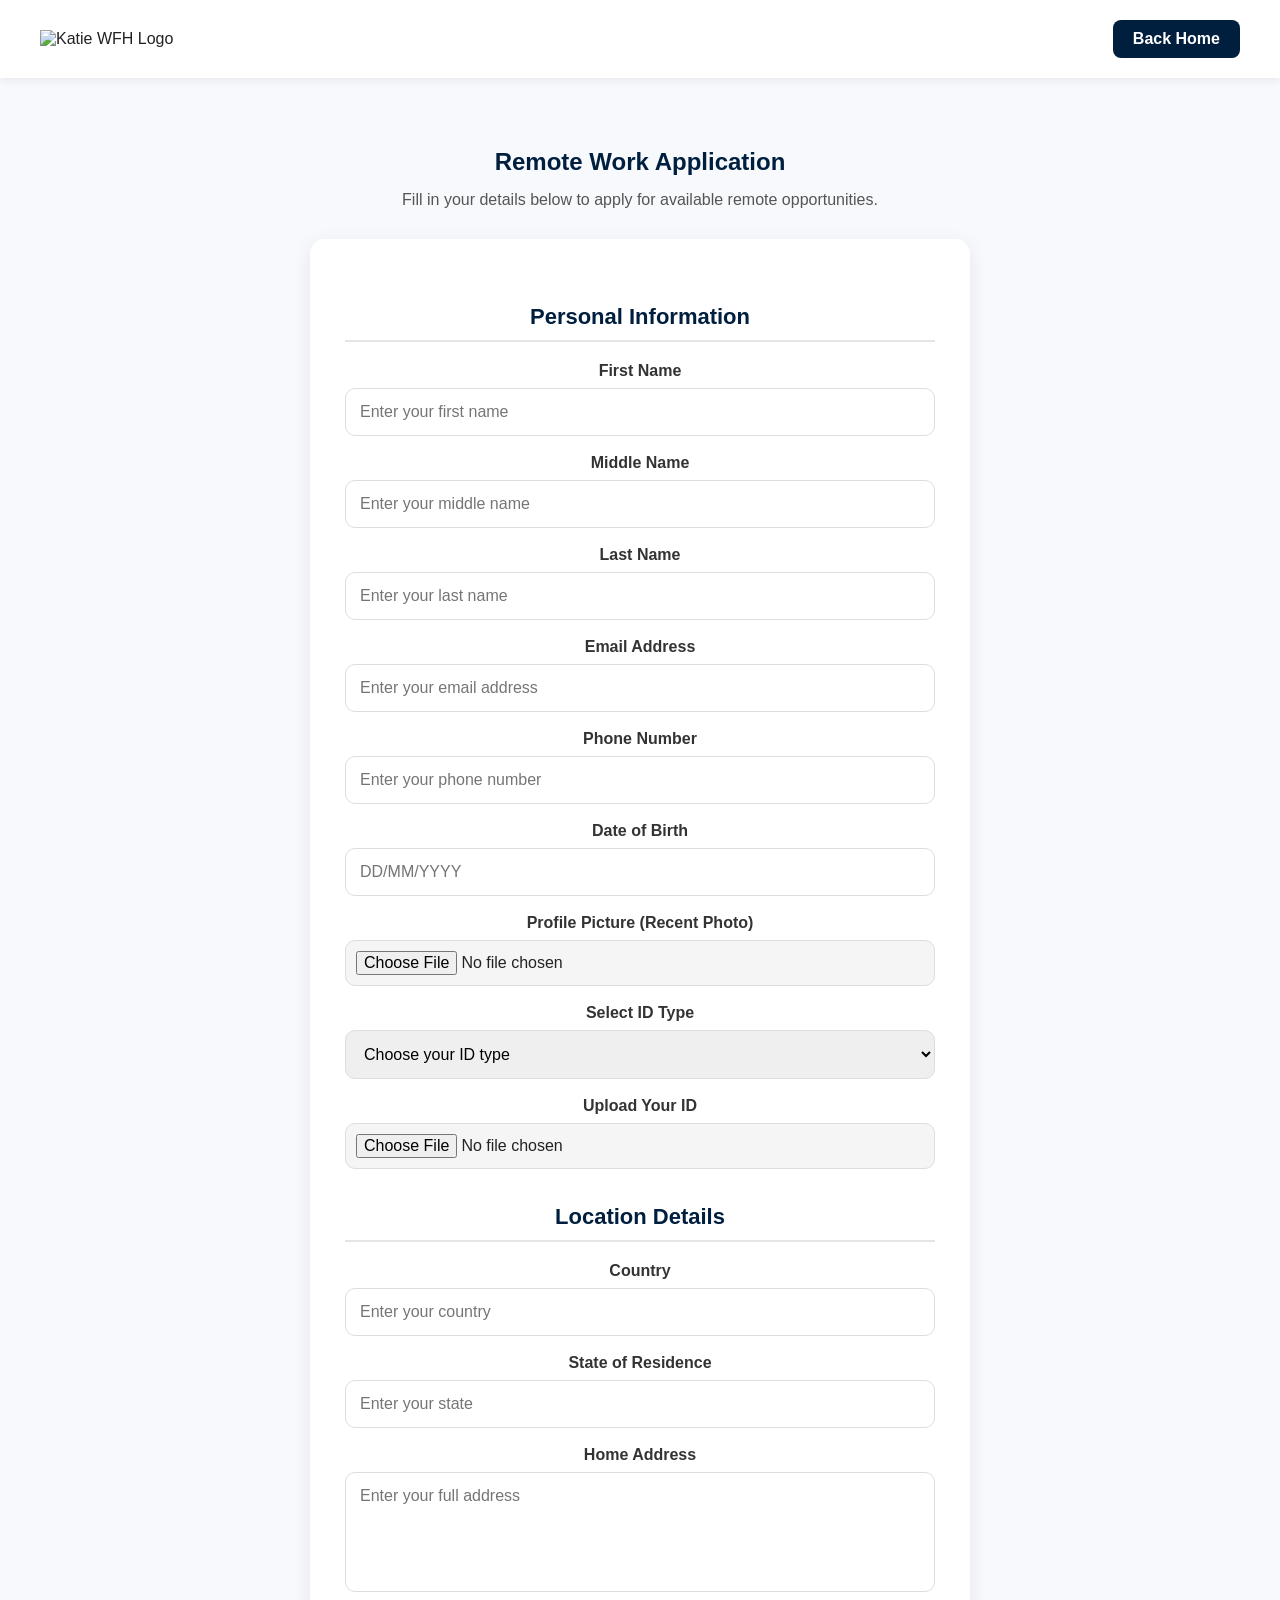
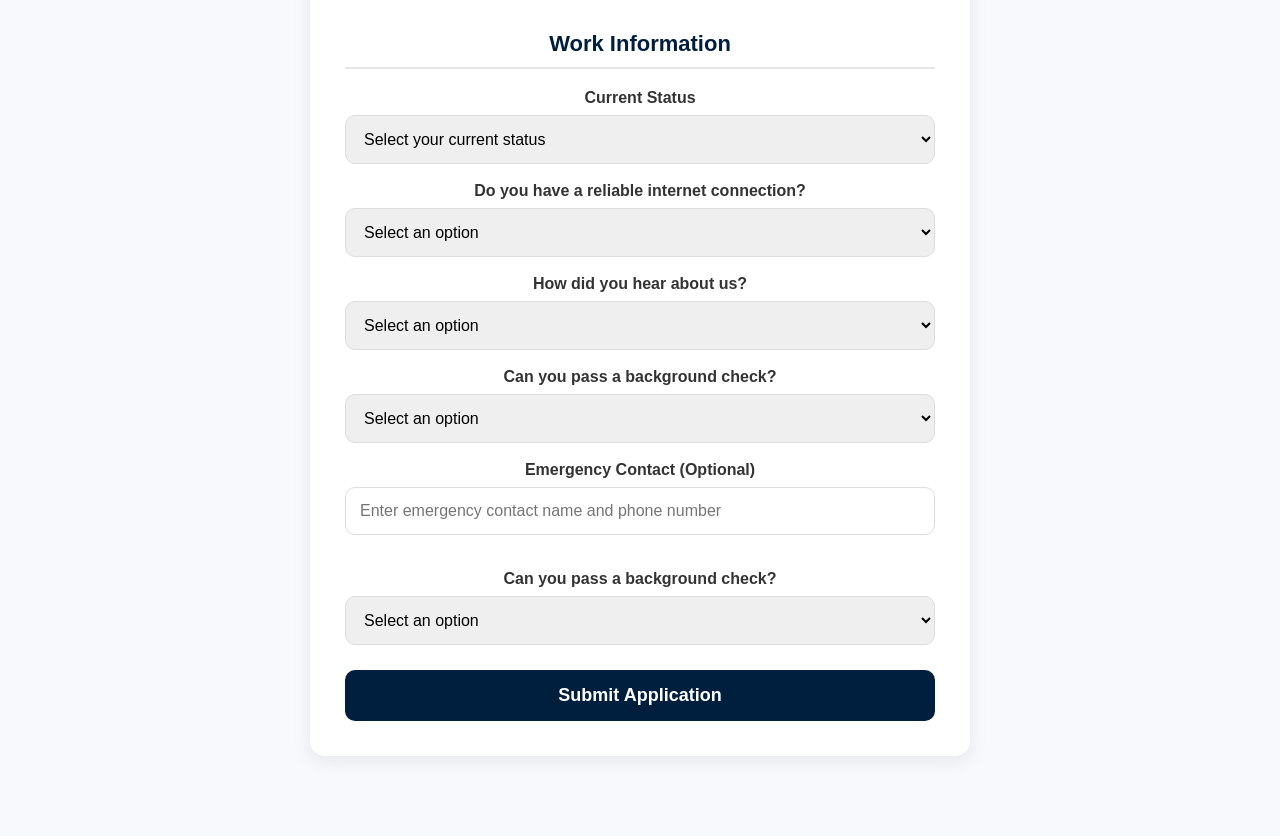
==== apply.html @ 4e178f85 "Add files via upload" ====
<!DOCTYPE html>
<html lang="en">

<head>
    <meta charset="UTF-8">
    <meta name="viewport" content="width=device-width, initial-scale=1.0">

    <title>Katie WFH - Application Form</title>

    <link rel="stylesheet" href="style.css">

    <link rel="stylesheet" href="https://cdnjs.cloudflare.com/ajax/libs/font-awesome/6.5.2/css/all.min.css">

</head>


<body>

    <header>

        <div class="logo">
            <img src="images/logo.png" alt="Katie WFH Logo">
        </div>

        <a href="index.html" class="back-home">
            Back Home
        </a>

    </header>


    <section class="application-section">

        <h1>Remote Work Application</h1>

        <p>
            Fill in your details below to apply for available remote opportunities.
        </p>




            <form action="https://formspree.io/f/mqeroqjp" method="POST">

<div class="form-group">

<h2>Personal Information</h2>

<label>First Name</label>
            <input type="text" placeholder="Enter your first name">


            <label>Middle Name</label>
            <input type="text" placeholder="Enter your middle name">


            <label>Last Name</label>
            <input type="text" placeholder="Enter your last name">
<label>Email Address</label>
<input type="email" placeholder="Enter your email address">


<label>Phone Number</label>
<input type="tel" placeholder="Enter your phone number">

            <label>Date of Birth</label>
            <input
  type="text"
  id="dob"
  name="dob"
  placeholder="DD/MM/YYYY"
  maxlength="10"
  required
>
<label>Profile Picture (Recent Photo)</label>
<input type="file" accept="image/*" capture="user">

            <label>Select ID Type</label>

<select>
    <option value="">Choose your ID type</option>
    <option value="national-id">National ID</option>
    <option value="drivers-license">Driver's License</option>
    <option value="passport">International Passport</option>
    <option value="other">Other Government ID</option>
</select>

<label>Upload Your ID</label>
<input type="file" accept="image/*,.pdf">
            </div>


<div class="form-group">

<h2>Location Details</h2>
            <label>Country</label>
<input type="text" placeholder="Enter your country">


<label>State of Residence</label>
<input type="text" placeholder="Enter your state">


<label>Home Address</label>
<textarea placeholder="Enter your full address"></textarea>
</div>


<div class="form-group">

<h2>Work Information</h2>

<label>Current Status</label>

<select>
    <option value="">Select your current status</option>
    <option value="employed">Employed</option>
    <option value="student">Student</option>
    <option value="unemployed">Unemployed</option>
    <option value="self-employed">Self-Employed</option>
    <option value="freelancer">Freelancer</option>
    <option value="other">Other</option>
</select>
<label>Do you have a reliable internet connection?</label>

<select>
    <option value="">Select an option</option>
    <option value="yes">Yes</option>
    <option value="no">No</option>
</select>

<label>How did you hear about us?</label>

<select>
    <option value="">Select an option</option>
    <option value="facebook">Facebook</option>
    <option value="instagram">Instagram</option>
    <option value="tiktok">TikTok</option>
    <option value="whatsapp">WhatsApp</option>
    <option value="google">Google Search</option>
    <option value="friend">Friend or Family</option>
    <option value="other">Other</option>
</select>
<label>Can you pass a background check?</label>

<select>
    <option value="">Select an option</option>
    <option value="yes">Yes</option>
    <option value="no">No</option>
</select>


<label>Emergency Contact (Optional)</label>
<input type="text" placeholder="Enter emergency contact name and phone number">

</div>
<label>Can you pass a background check?</label>

<select>
    <option value="">Select an option</option>
    <option value="yes">Yes</option>
    <option value="no">No</option>
</select>





<button type="submit">
    Submit Application
</button>

        </form>

    </section>
<script src="script.js"></script>
</body>

</body>

</html>
---- style.css ----
* {
    margin: 0;
    padding: 0;
    box-sizing: border-box;
    font-family: Arial, sans-serif;
}

body {
    background: #f8f9fc;
    color: #222;
}

header {
    display: flex;
    justify-content: space-between;
    align-items: center;
    padding: 20px 8%;
    background: white;
    box-shadow: 0 2px 10px rgba(0,0,0,0.08);
    position: sticky;
    top: 0;
    z-index: 10;
}

.logo img {
    width: 120px;
}

nav a {
    text-decoration: none;
    margin-left: 20px;
    color: #333;
    font-weight: 600;
}

nav a:hover {
    color: #007bff;
}


/* Hero */

.hero {
    min-height: 85vh;
    display: flex;
    align-items: center;
    padding: 0 8%;
    background: linear-gradient(135deg, #001f3f, #007bff);
    color: white;
}

.hero-text {
    max-width: 600px;
}

.hero h1 {
    font-size: 45px;
    margin-bottom: 20px;
}

.hero p {
    font-size: 18px;
    line-height: 1.6;
    margin-bottom: 30px;
}

.btn {
    display: inline-block;
    background: #ffd700;
    color: #111;
    padding: 15px 35px;
    border-radius: 30px;
    text-decoration: none;
    font-weight: bold;
}


/* Sections */

section {
    padding: 70px 8%;
    text-align: center;
}

section h2 {
    font-size: 32px;
    margin-bottom: 20px;
}


/* Cards */

.cards {
    display: flex;
    gap: 25px;
    justify-content: center;
    margin-top: 40px;
}

.card {
    background: white;
    padding: 30px;
    border-radius: 15px;
    width: 300px;
    box-shadow: 0 5px 20px rgba(0,0,0,0.08);
}


/* WhatsApp */

.whatsapp {
    display: inline-block;
    margin-top: 20px;
    background: #25D366;
    color: white;
    padding: 14px 30px;
    border-radius: 30px;
    text-decoration: none;
    font-weight: bold;
}


/* Mobile */

@media(max-width:768px){

    header {
        flex-direction: column;
    }

    nav {
        margin-top: 15px;
    }

    .hero h1 {
        font-size: 32px;
    }

    .cards {
        flex-direction: column;
        align-items: center;
    }

}/* How It Works */

.steps {
    display: flex;
    justify-content: center;
    gap: 25px;
    margin-top: 40px;
}

.step-card {
    background: white;
    width: 300px;
    padding: 35px 25px;
    border-radius: 18px;
    box-shadow: 0 5px 20px rgba(0,0,0,0.08);
}

.step-number {
    width: 50px;
    height: 50px;
    margin: auto;
    background: #007bff;
    color: white;
    border-radius: 50%;
    display: flex;
    align-items: center;
    justify-content: center;
    font-size: 22px;
    font-weight: bold;
}

.step-card h3 {
    margin: 20px 0 10px;
}


@media(max-width:768px){

    .steps {
        flex-direction: column;
        align-items: center;
    }

}/* Hamburger Menu */

.menu-icon {
    display: none;
    font-size: 32px;
    font-weight: bold;
    cursor: pointer;
}


.nav-btn {
    background: #007bff;
    color: white !important;
    padding: 10px 20px;
    border-radius: 25px;
}


@media(max-width:768px){

    header {
        flex-direction: row;
        justify-content: space-between;
        align-items: center;
    }

    .menu-icon {
        display: block;
        margin-left: auto;
    }

}


    nav {
        display: none;
        flex-direction: column;
        background: white;
        position: absolute;
        top: 80px;
        right: 0;
        width: 220px;
        padding: 20px;
        box-shadow: 0 5px 20px rgba(0,0,0,0.1);
    }


    nav a {
        margin: 15px 0;
    }


    nav.active {
        display: flex;
    }

}/* Floating WhatsApp Button */

.floating-whatsapp {
    position: fixed;
    bottom: 25px;
    right: 25px;
    width: 60px;
    height: 60px;
    background: #25D366;
    color: white;
    border-radius: 50%;
    display: flex;
    align-items: center;
    justify-content: center;
    font-size: 30px;
    text-decoration: none;
    box-shadow: 0 5px 15px rgba(0,0,0,0.2);
    z-index: 100;
}


.floating-whatsapp:hover {
    transform: scale(1.1);
}.floating-whatsapp {
    position: fixed;
    bottom: 25px;
    right: 25px;
    width: 60px;
    height: 60px;
    background: green;
    color: white;
    border-radius: 50%;
    display: flex;
    align-items: center;
    justify-content: center;
    font-size: 18px;
    text-decoration: none;
    z-index: 999;
}/* WhatsApp Icon */

.floating-whatsapp i {
    font-size: 35px;
}
/* FAQ Section */

.faq-container {
    max-width: 800px;
    margin: 40px auto 0;
}


.faq-item {
    background: white;
    padding: 25px;
    margin-bottom: 20px;
    border-radius: 15px;
    box-shadow: 0 5px 20px rgba(0,0,0,0.08);
    text-align: left;
}


.faq-item h3 {
    margin-bottom: 10px;
    color: #001f3f;
}


.faq-item p {
    line-height: 1.6;
    color: #555;
}/* Footer */

footer {
    background: #001f3f;
    color: white;
    padding: 50px 20px 20px;
    text-align: center;
    margin-top: 50px;
}


.footer-content {
    max-width: 700px;
    margin: auto;
}


.footer-content h2 {
    font-size: 28px;
    margin-bottom: 15px;
}


.footer-content p {
    line-height: 1.7;
    margin: 10px 0;
}


.copyright {
    margin-top: 30px;
    padding-top: 20px;
    border-top: 1px solid rgba(255,255,255,0.2);
}/* Application Page */

.application-section {
    max-width: 700px;
    margin: 50px auto;
    padding: 30px 20px;
}


.application-section h1 {
    text-align: center;
    color: #001f3f;
    margin-bottom: 15px;
}


.application-section p {
    text-align: center;
    margin-bottom: 30px;
    color: #555;
}


form {
    background: white;
    padding: 35px;
    border-radius: 15px;
    box-shadow: 0 5px 20px rgba(0,0,0,0.08);
}/* Form Inputs */

form label {
    display: block;
    margin-top: 18px;
    margin-bottom: 8px;
    font-weight: bold;
    color: #333;
}


form input,
form textarea,
form select {
    width: 100%;
    padding: 14px;
    border: 1px solid #ddd;
    border-radius: 10px;
    font-size: 16px;
    outline: none;
}


form textarea {
    height: 120px;
    resize: none;
}


form input:focus,
form textarea:focus,
form select:focus {
    border-color: #001f3f;
}/* Picture Upload Field */

form input[type="file"] {
    padding: 10px;
    background: #f5f5f5;
    border-radius: 10px;
    cursor: pointer;
}/* Submit Button */

form button {
    width: 100%;
    padding: 15px;
    margin-top: 25px;
    background: #001f3f;
    color: white;
    border: none;
    border-radius: 10px;
    font-size: 18px;
    font-weight: bold;
    cursor: pointer;
}


form button:hover {
    background: #003366;
}/* Application Header */

header {
    display: flex;
    justify-content: space-between;
    align-items: center;
    padding: 20px 40px;
}


.logo img {
    width: 120px;
}


.back-home {
    text-decoration: none;
    background: #001f3f;
    color: white;
    padding: 10px 20px;
    border-radius: 8px;
    font-weight: bold;
}


.back-home:hover {
    background: #003366;
}/* Premium Application Background */

.application-section {
    background: #f7f9fc;
    border-radius: 20px;
    margin-top: 40px;
}/* Premium Input Animation */

form input,
form textarea,
form select {
    transition: 0.3s ease;
}


form input:focus,
form textarea:focus,
form select:focus {
    transform: translateY(-2px);
    box-shadow: 0 5px 15px rgba(0,0,0,0.08);
}/* Premium Button Animation */

form button {
    transition: 0.3s ease;
}


form button:hover {
    transform: translateY(-3px);
    box-shadow: 0 8px 20px rgba(0,0,0,0.15);
}


form button:active {
    transform: translateY(0);
}/* Form Section Headings */

.form-group h2 {
    font-size: 22px;
    color: #001f3f;
    margin-top: 30px;
    margin-bottom: 15px;
    border-bottom: 2px solid #eee;
    padding-bottom: 10px;
}/* Premium Form Sections */

.form-group {
    margin-bottom: 35px;
}


.form-group h2 {
    font-size: 22px;
    color: #001f3f;
    margin-bottom: 20px;
    padding-bottom: 10px;
    border-bottom: 2px solid #e5e5e5;
}/* Premium Benefits Section */

#benefits {
    padding: 60px 20px;
    background: #f7f9fc;
}


.benefits-container {
    display: grid;
    grid-template-columns: repeat(3, 1fr);
    gap: 25px;
    margin-top: 30px;
}


.benefit-card {
    background: white;
    padding: 30px 20px;
    border-radius: 18px;
    text-align: center;
    box-shadow: 0 8px 25px rgba(0,0,0,0.08);
    transition: 0.3s ease;
}


.benefit-card:hover {
    transform: translateY(-8px);
}


.benefit-card h3 {
    font-size: 20px;
    margin-bottom: 15px;
    color: #001f3f;
}


.benefit-card p {
    font-size: 15px;
    line-height: 1.6;
    color: #555;
}/* Fix Benefits Card Alignment */

.benefits-container {
    align-items: stretch;
}

.benefit-card {
    display: flex;
    flex-direction: column;
    justify-content: center;
    min-height: 220px;
}/* Benefits Layout Fix */

.benefits-container {
    display: grid;
    grid-template-columns: repeat(3, 1fr);
    gap: 25px;
    align-items: start;
}

.benefit-card {
    width: 100%;
    box-sizing: border-box;
}/* Benefits Final Alignment Fix */

.benefits-container {
    display: grid;
    grid-template-columns: repeat(3, minmax(0, 1fr));
    gap: 25px;
}

.benefit-card {
    display: flex;
    flex-direction: column;
    height: 100%;
    min-height: 230px;
}

.benefit-card h3 {
    min-height: 50px;
}/* Benefits Vertical Layout */
.benefits-container {
    display: flex;
    flex-direction: column;
    gap: 25px;
}
.benefit-card {
    width: 100%;
}.section-title {
    text-align: center;
    font-size: 32px;
    color: #001f3f;
    margin-bottom: 10px;
}

.section-subtitle {
    text-align: center;
    color: #666;
    margin-bottom: 30px;
}/* Reset Benefits and Why Choose Us Spacing */

#benefits {
    padding-top: 0;
    padding-bottom: 40px;
    margin-bottom: 0;
}

#benefits + section {
    margin-top: 0;
}/* Make Benefits Cards More Compact */

.benefit-card {
    min-height: auto;
    padding: 20px 15px;
}

.benefit-card h3 {
    margin-bottom: 8px;
    font-size: 18px;
}

.benefit-card p {
    margin: 0;
    font-size: 14px;
}

#benefits {
    padding-bottom: 50px;
}/* Space Between Benefits and Why Choose Us */

#benefits {
    margin-bottom: 40px;
}/* Why Choose Us Spacing */

#why {
    padding-top: 30px;
}/* Premium Benefits Card Upgrade */

.benefit-card {
    padding: 30px 20px;
    border-radius: 20px;
}

.benefit-card h3 {
    font-size: 21px;
    font-weight: 700;
    margin-bottom: 12px;
}

.benefit-card p {
    font-size: 16px;
    line-height: 1.7;
}
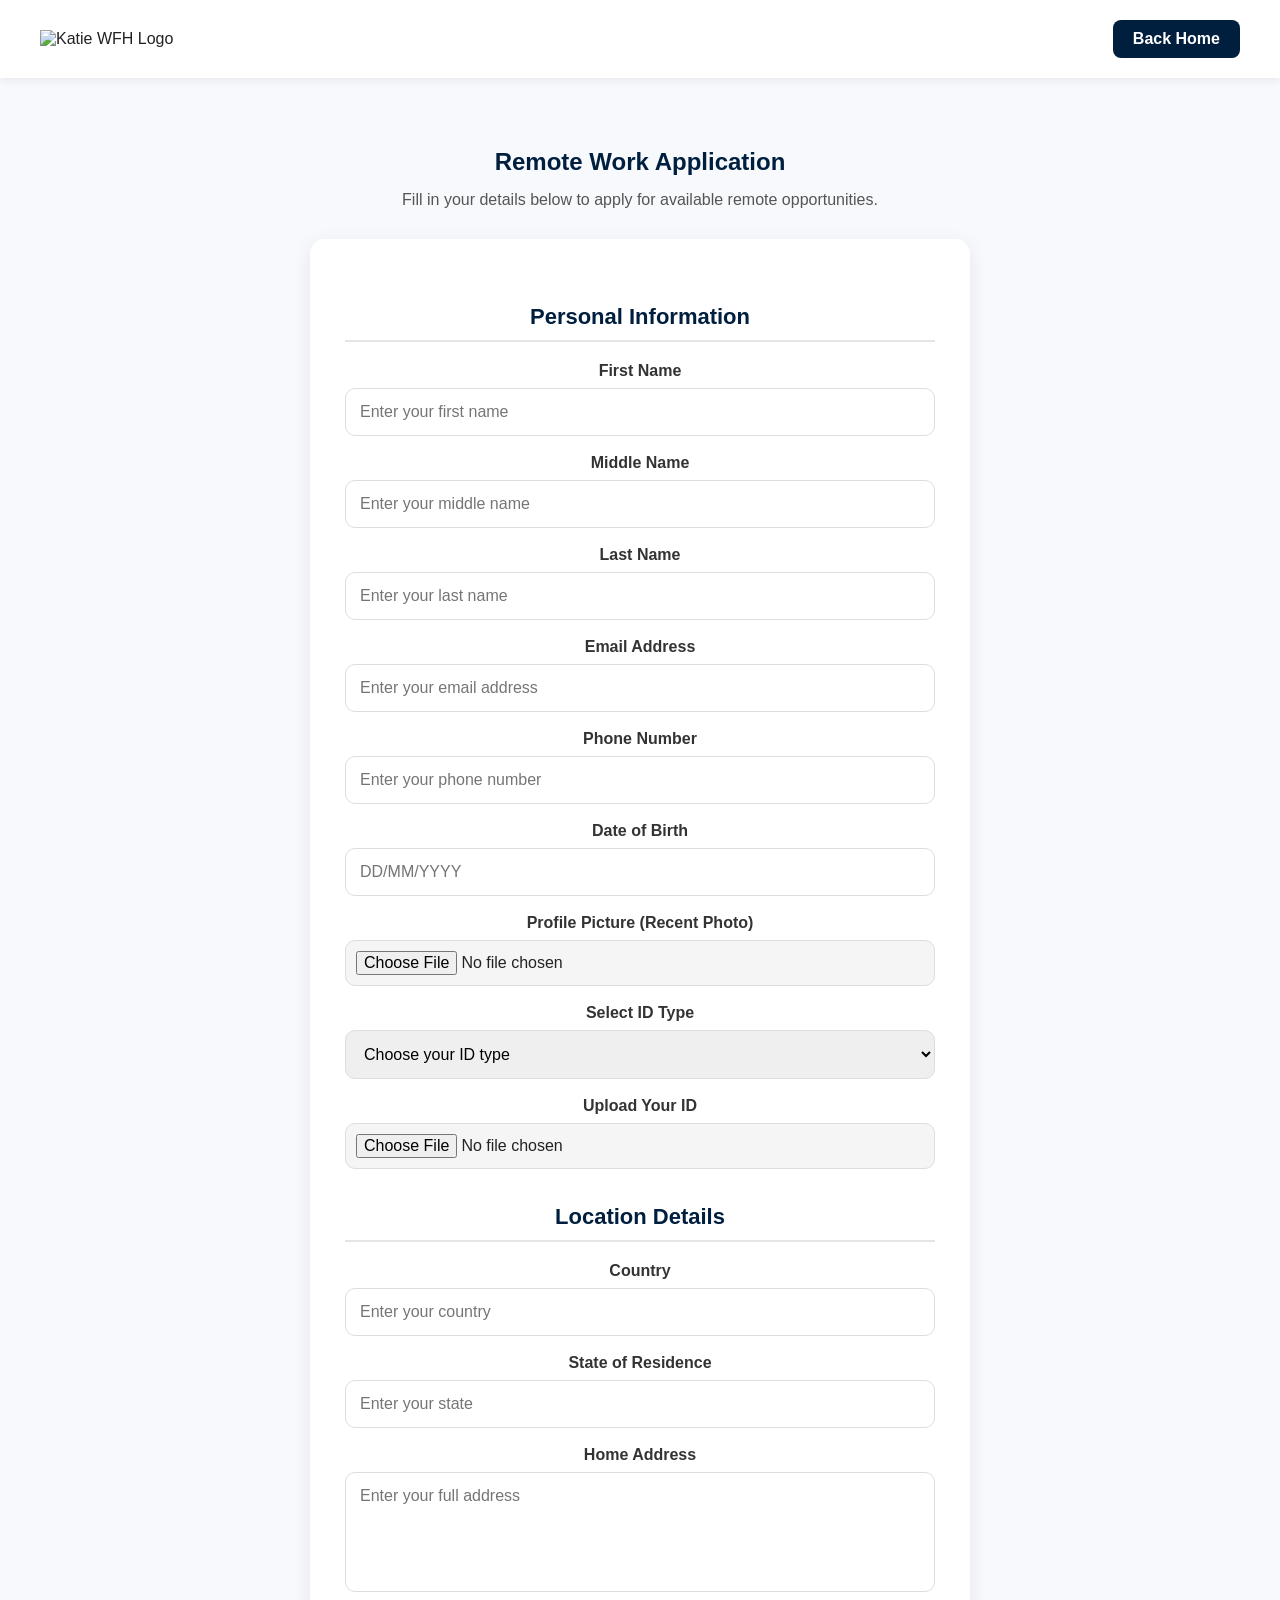
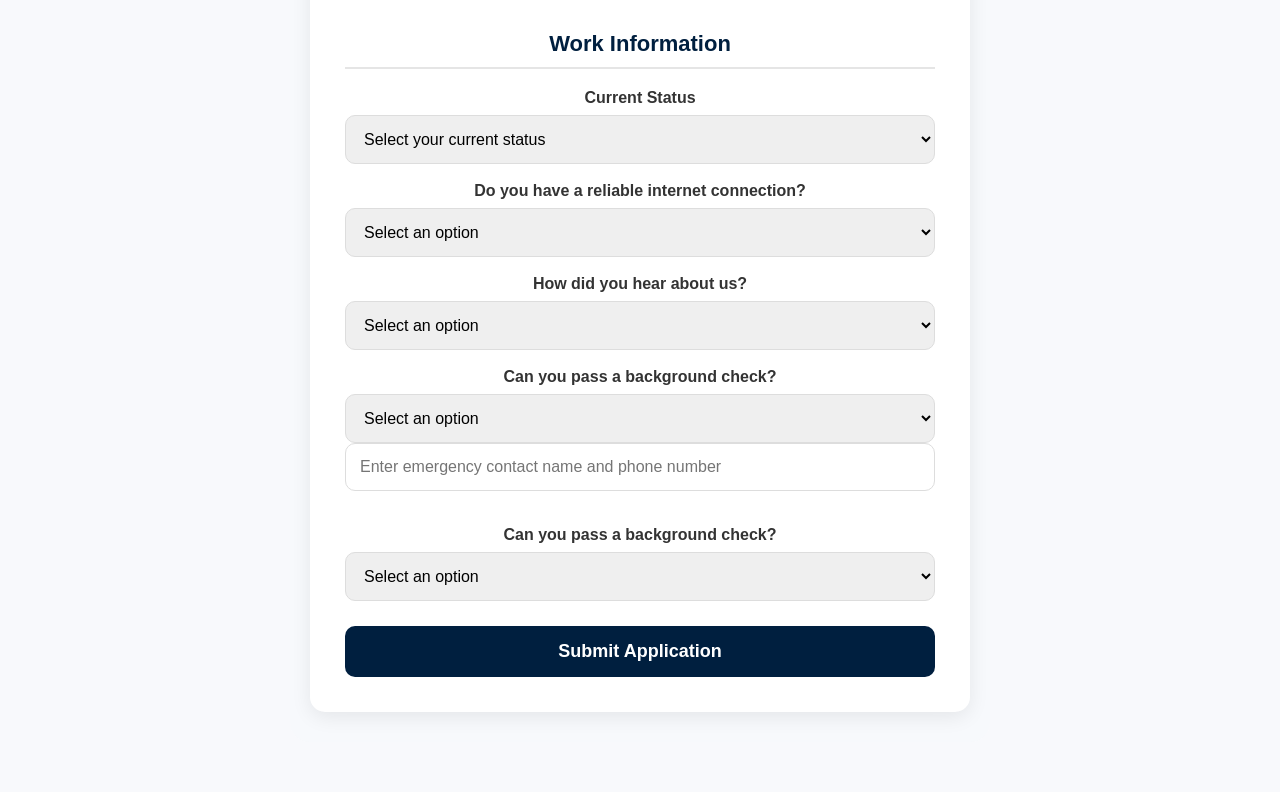
==== commit d2c8082a: "Add files via upload" ====
--- a/apply.html
+++ b/apply.html
@@ -47,21 +47,21 @@
 <h2>Personal Information</h2>
 
 <label>First Name</label>
-            <input type="text" placeholder="Enter your first name">
+<input type="text" name="first_name" placeholder="Enter your first name">
 
 
             <label>Middle Name</label>
-            <input type="text" placeholder="Enter your middle name">
+            <input type="text" name="middle_name" placeholder="Enter your middle name">
 
 
             <label>Last Name</label>
-            <input type="text" placeholder="Enter your last name">
+            <input type="text" name="last_name" placeholder="Enter your last name">
 <label>Email Address</label>
-<input type="email" placeholder="Enter your email address">
+<input type="email" name="email" placeholder="Enter your email address">
 
 
 <label>Phone Number</label>
-<input type="tel" placeholder="Enter your phone number">
+<input type="tel" name="phone" placeholder="Enter your phone number">
 
             <label>Date of Birth</label>
             <input
@@ -94,15 +94,15 @@
 
 <h2>Location Details</h2>
             <label>Country</label>
-<input type="text" placeholder="Enter your country">
+<input type="text" name="country" placeholder="Enter your country">
 
 
 <label>State of Residence</label>
-<input type="text" placeholder="Enter your state">
+<input type="text" name="state" placeholder="Enter your state">
 
 
 <label>Home Address</label>
-<textarea placeholder="Enter your full address"></textarea>
+<textarea name="home_address" placeholder="Enter your full address"></textarea>
 </div>
 
 
@@ -112,7 +112,7 @@
 
 <label>Current Status</label>
 
-<select>
+<select name="current_status">
     <option value="">Select your current status</option>
     <option value="employed">Employed</option>
     <option value="student">Student</option>
@@ -123,7 +123,7 @@
 </select>
 <label>Do you have a reliable internet connection?</label>
 
-<select>
+<select name="internet_connection">
     <option value="">Select an option</option>
     <option value="yes">Yes</option>
     <option value="no">No</option>
@@ -131,7 +131,7 @@
 
 <label>How did you hear about us?</label>
 
-<select>
+<select name="hear_about_us">
     <option value="">Select an option</option>
     <option value="facebook">Facebook</option>
     <option value="instagram">Instagram</option>
@@ -143,15 +143,14 @@
 </select>
 <label>Can you pass a background check?</label>
 
-<select>
+<select name="background_check">
     <option value="">Select an option</option>
     <option value="yes">Yes</option>
     <option value="no">No</option>
 </select>
 
 
-<label>Emergency Contact (Optional)</label>
-<input type="text" placeholder="Enter emergency contact name and phone number">
+<input type="text" name="emergency_contact" placeholder="Enter emergency contact name and phone number">
 
 </div>
 <label>Can you pass a background check?</label>
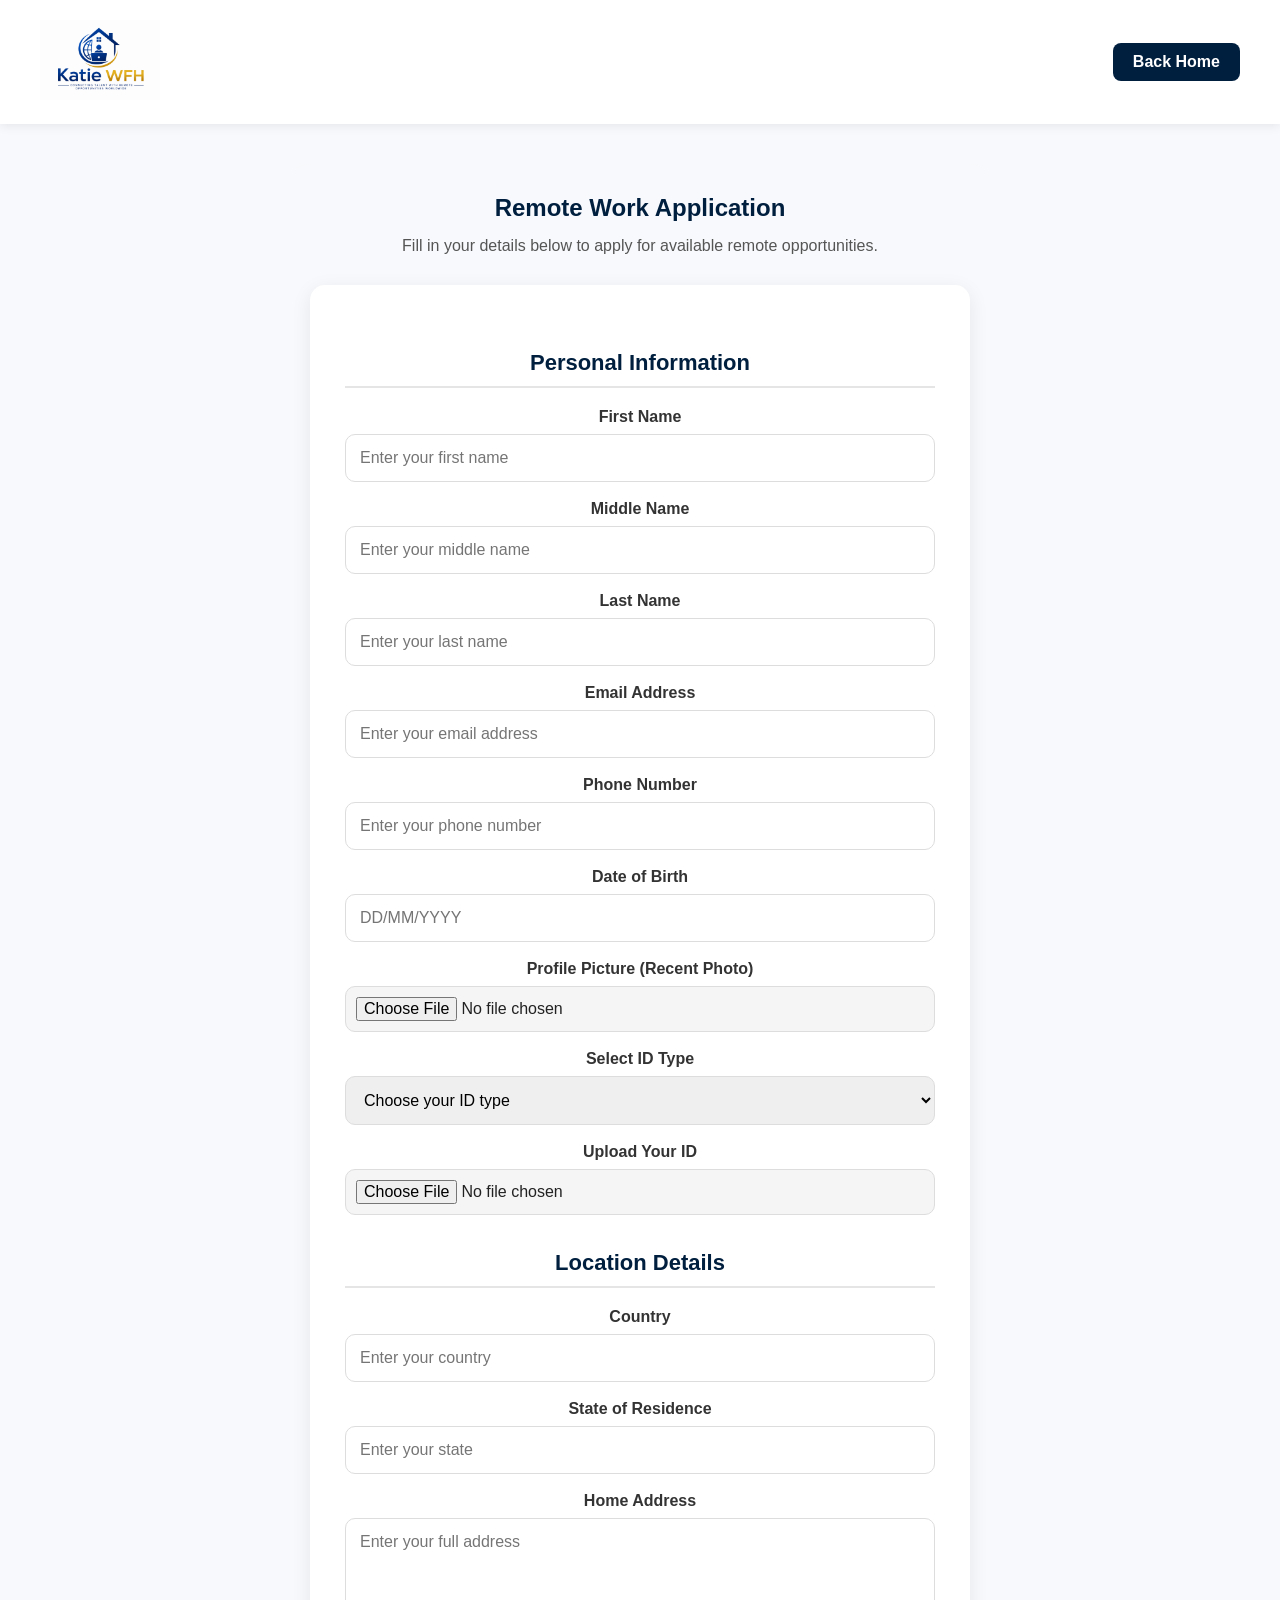
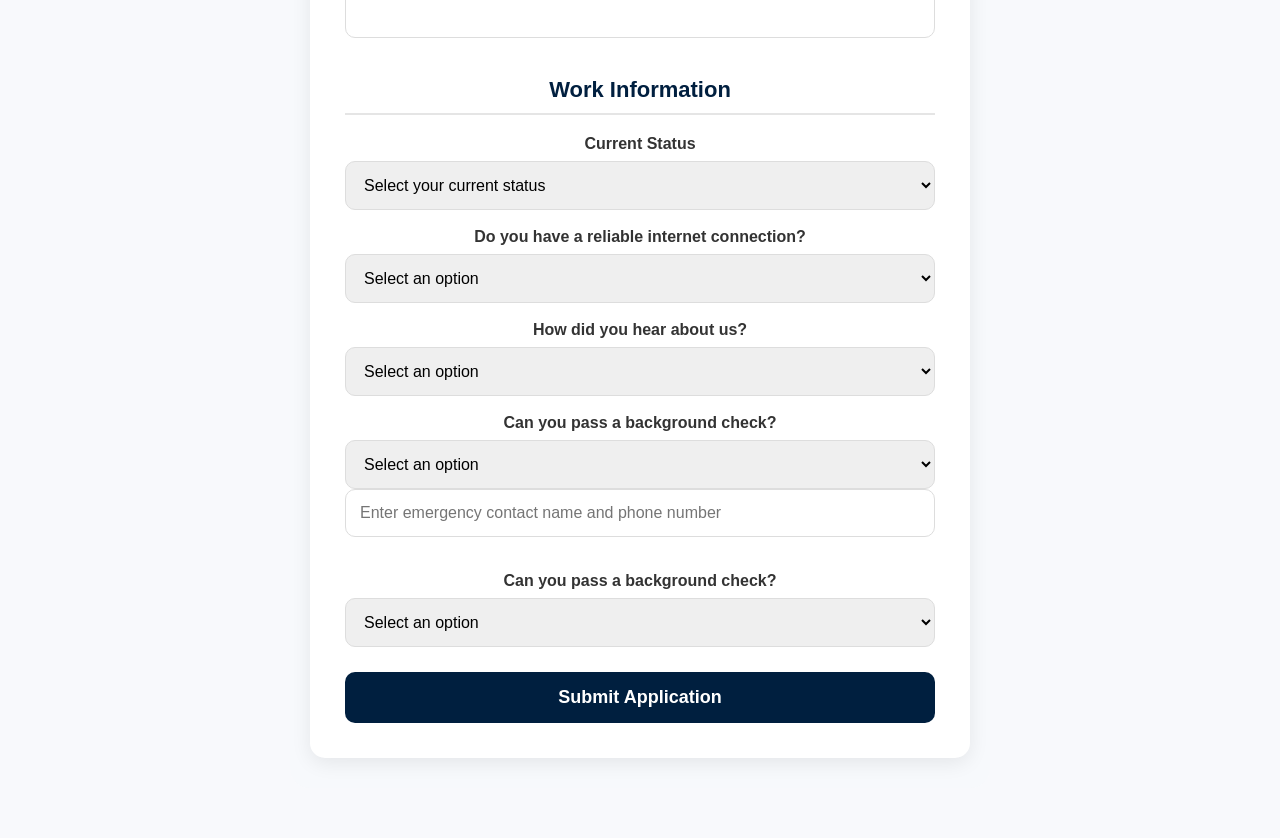
==== commit 79871f43: "Add files via upload" ====
--- a/apply.html
+++ b/apply.html
@@ -19,7 +19,7 @@
     <header>
 
         <div class="logo">
-            <img src="images/logo.png" alt="Katie WFH Logo">
+            <img src="logo.png" alt="Katie WFH Logo">
         </div>
 
         <a href="index.html" class="back-home">
@@ -40,7 +40,7 @@
 
 
 
-            <form action="https://formspree.io/f/mqeroqjp" method="POST">
+            <form action="https://formspree.io/f/mqeroqjp" method="POST" enctype="multipart/form-data">
 
 <div class="form-group">
 
